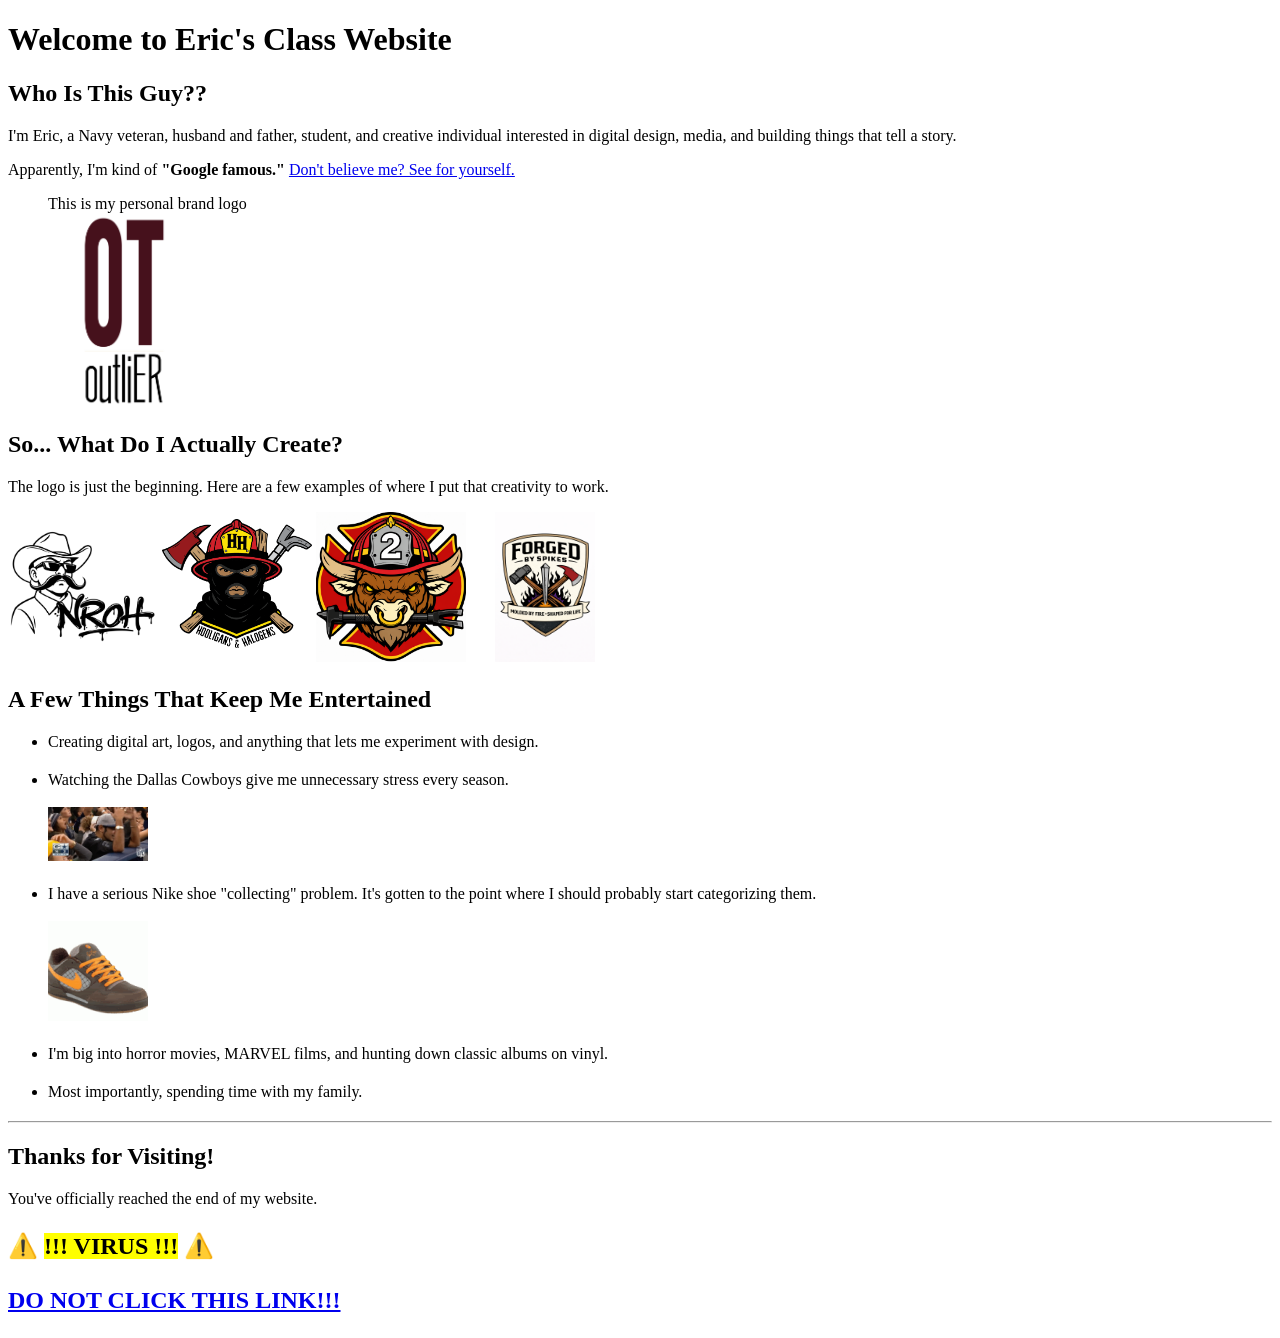
==== index.html @ 25658594 "Complete class website" ====
<!DOCTYPE html>
<html lang="en">
<head>
    <meta charset="UTF-8">
    <meta name="viewport" content="width=device-width, initial-scale=1.0">
    <title>Eric's Class Website</title>
</head>
<body>
    <h1>Welcome to Eric's Class Website</h1>
    <h2>Who Is This Guy??</h2>
    <p>
    I'm Eric, a Navy veteran, husband and father, student, and creative individual interested in
    digital design, media, and building things that tell a story.</p>
    <p>
    Apparently, I'm kind of <b>"Google famous."</b>
    <a href="https://www.google.com/search?q=eric+rodriguez+uss+ronald+reagan&sca_esv=1379721b97f6ee50&hl=en&authuser=0&udf=257&sxsrf=APpeQntDG_QIq1Jeu7VeWQ39nDUlf33qbQ:1788908751935&ei=z5Sgat2fOIeq0PEP9L7OsA8&biw=1358&bih=636&ved=2ahUKEwidw8a1jOCWAxUHFTQIHXSfE_YQ4dUDegQIBhAN&uact=5&oq=eric+rodriguez+uss+ronald+reagan&gs_lp=[base64]&sclient=gws-wiz-img&udm=2" target="_blank">
        Don't believe me? See for yourself.
    </a>
    </p>
    <figure>
    <figcaption>This is my personal brand logo</figcaption>

    <img src="images/outlier-logo.png"
         alt="Eric's personal brand logo"
         width="150">
</figure>

<h2>So... What Do I Actually Create?</h2>

<p>
    The logo is just the beginning. Here are a few examples
    of where I put that creativity to work.
</p>

<img src="images/nroh-sticker.png"
     alt="NROH sticker design"
     style="width: 150px; height: 150px; object-fit: contain;">

<img src="images/hooligans-logo.png"
     alt="Halogens & Hooligans podcast logo"
     style="width: 150px; height: 150px; object-fit: contain;">

<img src="images/station-logo.png"
     alt="Station 2 FD logo"
     style="width: 150px; height: 150px; object-fit: contain;">

<img src="images/forged-logo.png"
     alt="Forged by Spikes company logo"
     style="width: 150px; height: 150px; object-fit: contain;">

<h2>A Few Things That Keep Me Entertained</h2>

<ul>
    <li style="margin-bottom: 20px;">
    Creating digital art, logos, and anything that lets me experiment with design.
</li>

    <li style="margin-bottom: 20px;">
        Watching the Dallas Cowboys give me unnecessary stress every season.
        <br><br>

        <img src="images/cowboys-reaction.gif"
             alt="My reaction to watching the Dallas Cowboys"
             width="100">
    </li>

    <li style="margin-bottom: 20px;">
    I have a serious Nike shoe "collecting" problem. It's gotten to the
    point where I should probably start categorizing them.
    <br><br>

    <img src="images/nike-problem.gif"
         alt="My Nike shoe collecting problem"
         width="100">
</li>

    <li style="margin-bottom: 20px;">
        I'm big into horror movies, MARVEL films, and hunting down
        classic albums on vinyl.
    </li>

    <li style="margin-bottom: 20px;">
        Most importantly, spending time with my family.
    </li>
</ul>
    <hr>

    <h2>Thanks for Visiting!</h2>

    <p>
        You've officially reached the end of my website.
    </p>

    <p style="font-size: 24px;">
        ⚠️ <mark><b>!!! VIRUS !!!</b></mark> ⚠️
        <br><br>

        <a href="https://vlipsy.com/clips/nwbQ9bDF" target="_blank">
            <b>DO NOT CLICK THIS LINK!!!</b>
        </a>
</body>
</html>
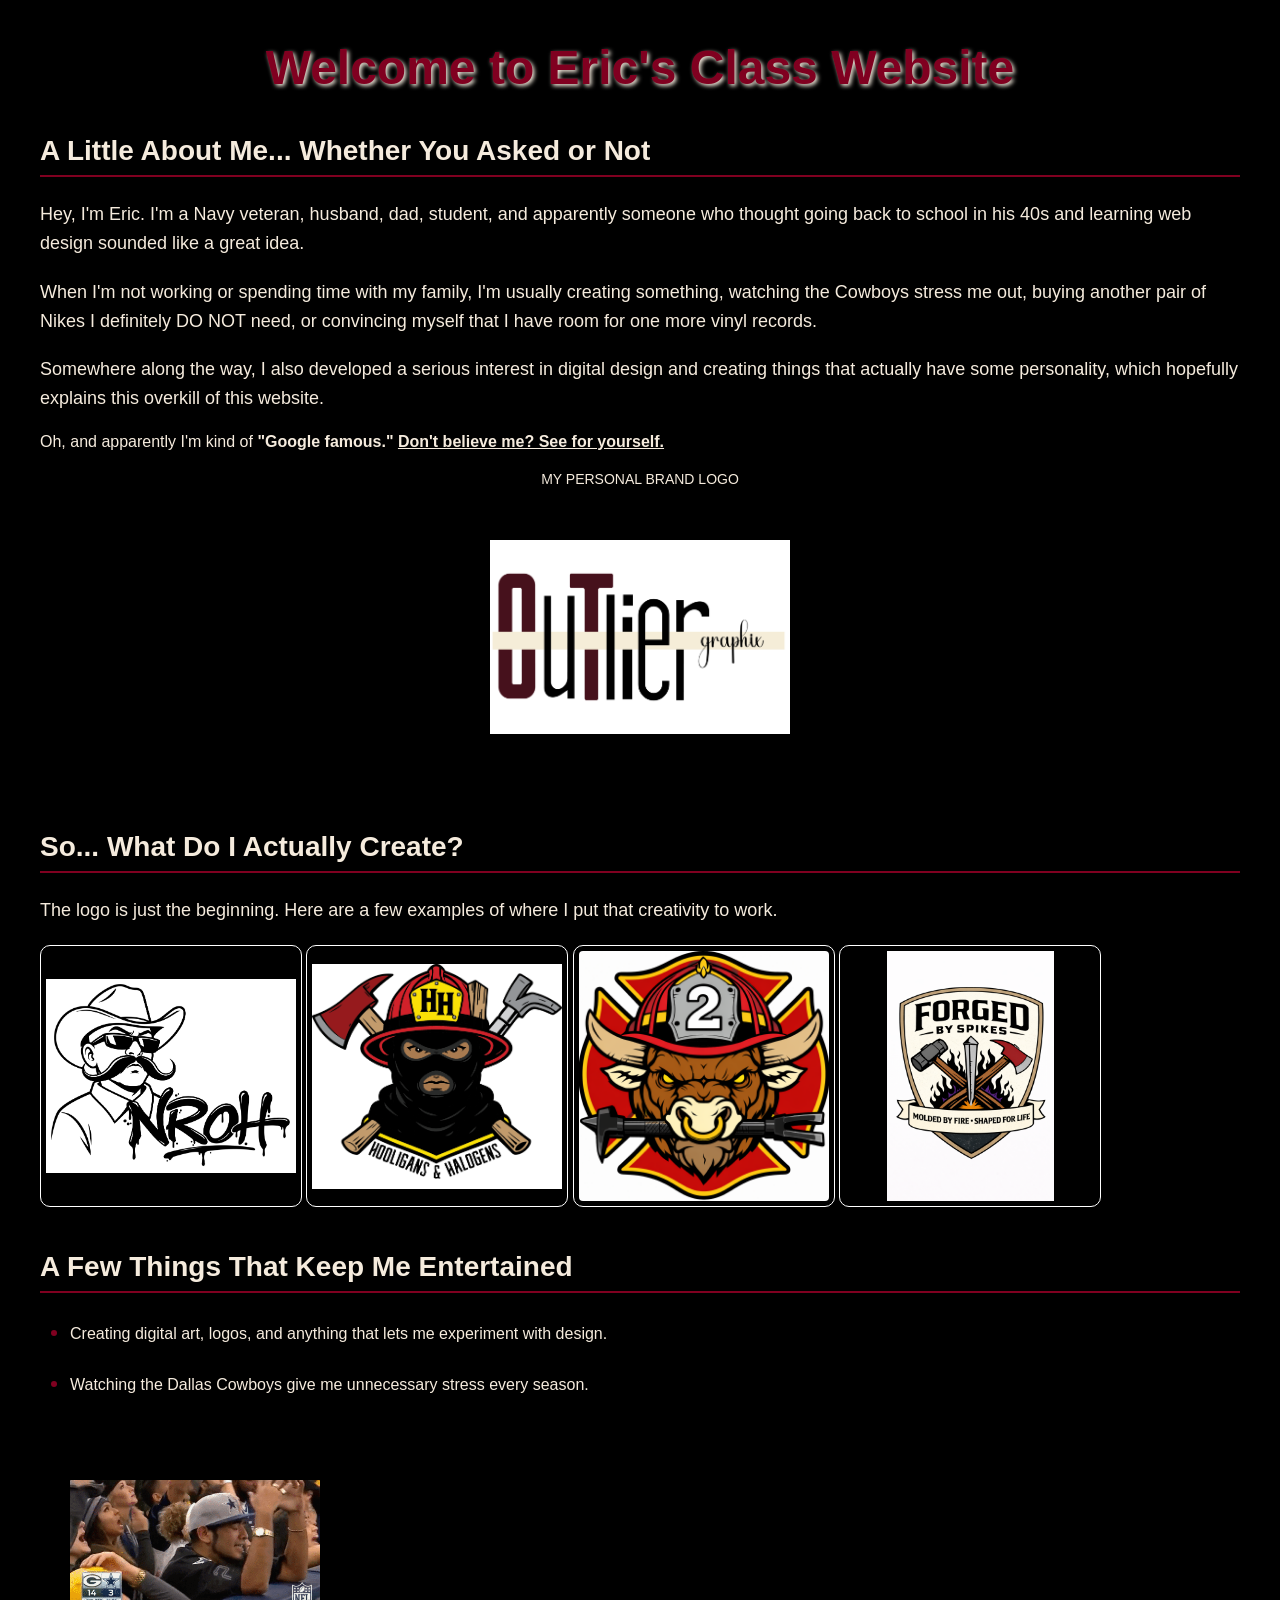
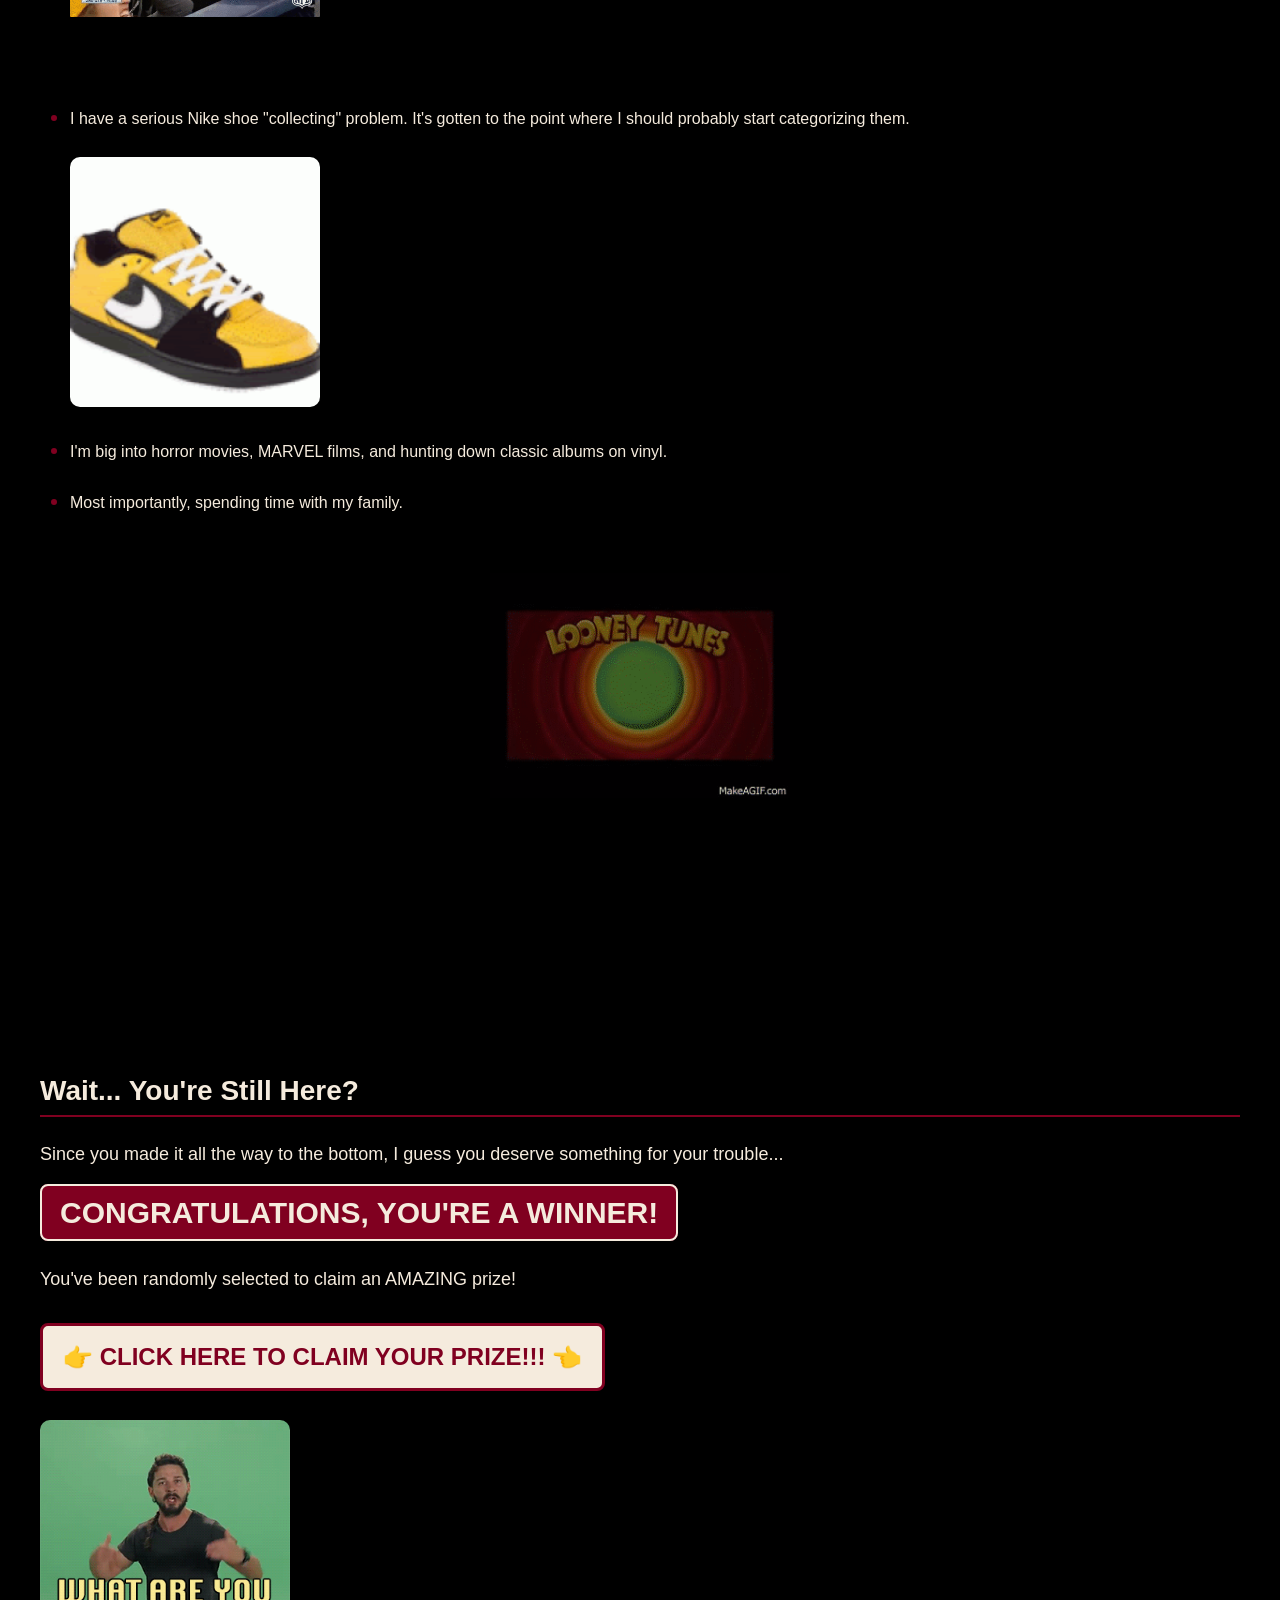
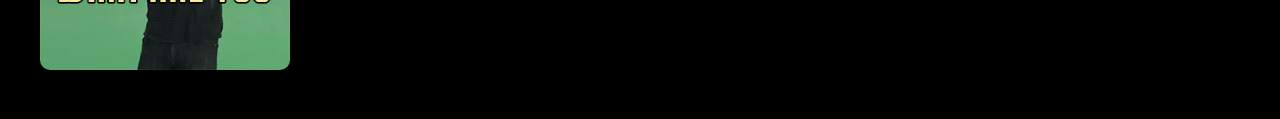
==== commit c27eba63: "Style website with CSS" ====
--- a/index.html
+++ b/index.html
@@ -4,25 +4,41 @@
     <meta charset="UTF-8">
     <meta name="viewport" content="width=device-width, initial-scale=1.0">
     <title>Eric's Class Website</title>
+    <link rel="stylesheet" href="style.css">
 </head>
 <body>
     <h1>Welcome to Eric's Class Website</h1>
-    <h2>Who Is This Guy??</h2>
-    <p>
-    I'm Eric, a Navy veteran, husband and father, student, and creative individual interested in
-    digital design, media, and building things that tell a story.</p>
-    <p>
-    Apparently, I'm kind of <b>"Google famous."</b>
+    <h2>A Little About Me... Whether You Asked or Not</h2>
+
+<p>
+    Hey, I'm Eric. I'm a Navy veteran, husband, dad, student, and apparently
+    someone who thought going back to school in his 40s and learning web design sounded
+    like a great idea.
+</p>
+
+<p>
+    When I'm not working or spending time with my family, I'm usually creating
+    something, watching the Cowboys stress me out, buying another pair of Nikes
+    I definitely DO NOT need, or convincing myself that I have room for
+    one more vinyl records.
+</p>
+
+<p>
+    Somewhere along the way, I also developed a serious interest in
+    digital design and creating things that actually have some
+    personality, which hopefully explains this overkill of this website.
+</p>
+    Oh, and apparently I'm kind of <b>"Google famous."</b>
     <a href="https://www.google.com/search?q=eric+rodriguez+uss+ronald+reagan&sca_esv=1379721b97f6ee50&hl=en&authuser=0&udf=257&sxsrf=APpeQntDG_QIq1Jeu7VeWQ39nDUlf33qbQ:1788908751935&ei=z5Sgat2fOIeq0PEP9L7OsA8&biw=1358&bih=636&ved=2ahUKEwidw8a1jOCWAxUHFTQIHXSfE_YQ4dUDegQIBhAN&uact=5&oq=eric+rodriguez+uss+ronald+reagan&gs_lp=[base64]&sclient=gws-wiz-img&udm=2" target="_blank">
         Don't believe me? See for yourself.
     </a>
     </p>
     <figure>
-    <figcaption>This is my personal brand logo</figcaption>
+    <figcaption>MY PERSONAL BRAND LOGO</figcaption>
 
-    <img src="images/outlier-logo.png"
-         alt="Eric's personal brand logo"
-         width="150">
+    <img src="images/brand-logo.png"
+     alt="Eric's personal brand logo">
+
 </figure>
 
 <h2>So... What Do I Actually Create?</h2>
@@ -34,69 +50,78 @@
 
 <img src="images/nroh-sticker.png"
      alt="NROH sticker design"
-     style="width: 150px; height: 150px; object-fit: contain;">
+     >
 
 <img src="images/hooligans-logo.png"
      alt="Halogens & Hooligans podcast logo"
-     style="width: 150px; height: 150px; object-fit: contain;">
+     >
 
 <img src="images/station-logo.png"
      alt="Station 2 FD logo"
-     style="width: 150px; height: 150px; object-fit: contain;">
+     >
 
 <img src="images/forged-logo.png"
      alt="Forged by Spikes company logo"
-     style="width: 150px; height: 150px; object-fit: contain;">
+     >
 
 <h2>A Few Things That Keep Me Entertained</h2>
 
 <ul>
-    <li style="margin-bottom: 20px;">
+    <li>
     Creating digital art, logos, and anything that lets me experiment with design.
 </li>
 
-    <li style="margin-bottom: 20px;">
+    <li>
         Watching the Dallas Cowboys give me unnecessary stress every season.
         <br><br>
 
         <img src="images/cowboys-reaction.gif"
              alt="My reaction to watching the Dallas Cowboys"
-             width="100">
+             >
     </li>
 
-    <li style="margin-bottom: 20px;">
+    <li>
     I have a serious Nike shoe "collecting" problem. It's gotten to the
     point where I should probably start categorizing them.
     <br><br>
 
     <img src="images/nike-problem.gif"
          alt="My Nike shoe collecting problem"
-         width="100">
+         >
 </li>
 
-    <li style="margin-bottom: 20px;">
+    <li>
         I'm big into horror movies, MARVEL films, and hunting down
         classic albums on vinyl.
     </li>
 
-    <li style="margin-bottom: 20px;">
+    <li>
         Most importantly, spending time with my family.
     </li>
 </ul>
-    <hr>
+<figure>
+    <img src="images/porky-pig.gif" alt="That's all folks ending">
+</figure>
+<br><br><br><br><br><br><br><br><br><br>
+    <h2>Wait... You're Still Here?
+</h2>
 
-    <h2>Thanks for Visiting!</h2>
+<p>
+    Since you made it all the way to the bottom,
+    I guess you deserve something for your trouble...
+</p>
+<p>
+    <mark><b>CONGRATULATIONS, YOU'RE A WINNER!</b></mark>
+    <br><br>
+    You've been randomly selected to claim an AMAZING prize!
+    <br><br>
+    <a href="https://vlipsy.com/clips/nwbQ9bDF" target="_blank">
+    <b>👉 CLICK HERE TO CLAIM YOUR PRIZE!!! 👈</b>
+</a>
+<br><br>
 
-    <p>
-        You've officially reached the end of my website.
-    </p>
-
-    <p style="font-size: 24px;">
-        ⚠️ <mark><b>!!! VIRUS !!!</b></mark> ⚠️
-        <br><br>
-
-        <a href="https://vlipsy.com/clips/nwbQ9bDF" target="_blank">
-            <b>DO NOT CLICK THIS LINK!!!</b>
-        </a>
+<img src="images/do-it.gif"
+     alt="What are you waiting for? Do it!">
+</p>
 </body>
 </html>
--- a/style.css
+++ b/style.css
@@ -0,0 +1,110 @@
+
+h1 { color: #800020;
+    font-size: 48px;
+    text-align: center;
+text-shadow: 2px 2px 4px #F5EBDD; }
+body {
+    background-color: black;
+    color: #F5EBDD;
+    font-family: Arial, Helvetica, sans-serif;
+    margin: 40px;
+    
+    max-width: 1200px;
+}
+h2 {
+    color: #F5EBDD;
+    font-size: 28px;
+    border-bottom: 2px solid #800020;
+    padding-bottom: 8px;
+    margin-top: 40px;
+}
+p {
+    font-size: 18px;
+    line-height: 1.6;
+    margin-bottom: 20px;
+}
+a {
+    color: #F5EBDD;
+    font-weight: bold;
+    text-decoration: underline;
+}
+a:hover {
+    color: #800020;
+}
+img {
+    width: 150px;
+    height: 150px;
+    object-fit: contain;
+    border-radius: 8px;
+}
+img[src="images/nroh-sticker.png"],
+img[src="images/hooligans-logo.png"],
+img[src="images/station-logo.png"],
+img[src="images/forged-logo.png"] {
+    border: 1px solid white;
+    padding: 5px;
+}
+img:hover {
+    opacity: 0.8;
+}
+figure img {
+    width: 300px;
+    height: 300px;
+}
+ul {
+    line-height: 1.6;
+    padding-left: 30px;
+}
+
+li {
+    margin-bottom: 20px;
+}
+li::marker {
+    color: #800020;
+    font-size: 20px;
+}
+figure {
+    margin: 15px;
+    text-align: center;
+}
+figcaption {
+    color: #F5EBDD;
+    font-size: 14px;
+    margin-top: 8px;
+}
+p {
+    font-size: 18px;
+    line-height: 1.6;
+    margin-bottom: 20px;
+}
+mark {
+    background-color: #800020;
+    color: #F5EBDD;
+    font-size: 30px;
+    font-weight: bold;
+    padding: 10px 18px;
+    border: 2px solid #F5EBDD;
+    border-radius: 8px;
+}
+a b {
+    font-size: 24px;
+}
+a b {
+    display: inline-block;
+    font-size: 24px;
+    background-color: #F5EBDD;
+    color: #800020;
+    padding: 12px 20px;
+    border: 3px solid #800020;
+    border-radius: 8px;
+}
+a b:hover {
+    background-color: #800020;
+    color: #F5EBDD;
+}
+img {
+    width: 250px;
+    height: 250px;
+    object-fit: contain;
+    border-radius: 10px;
+}
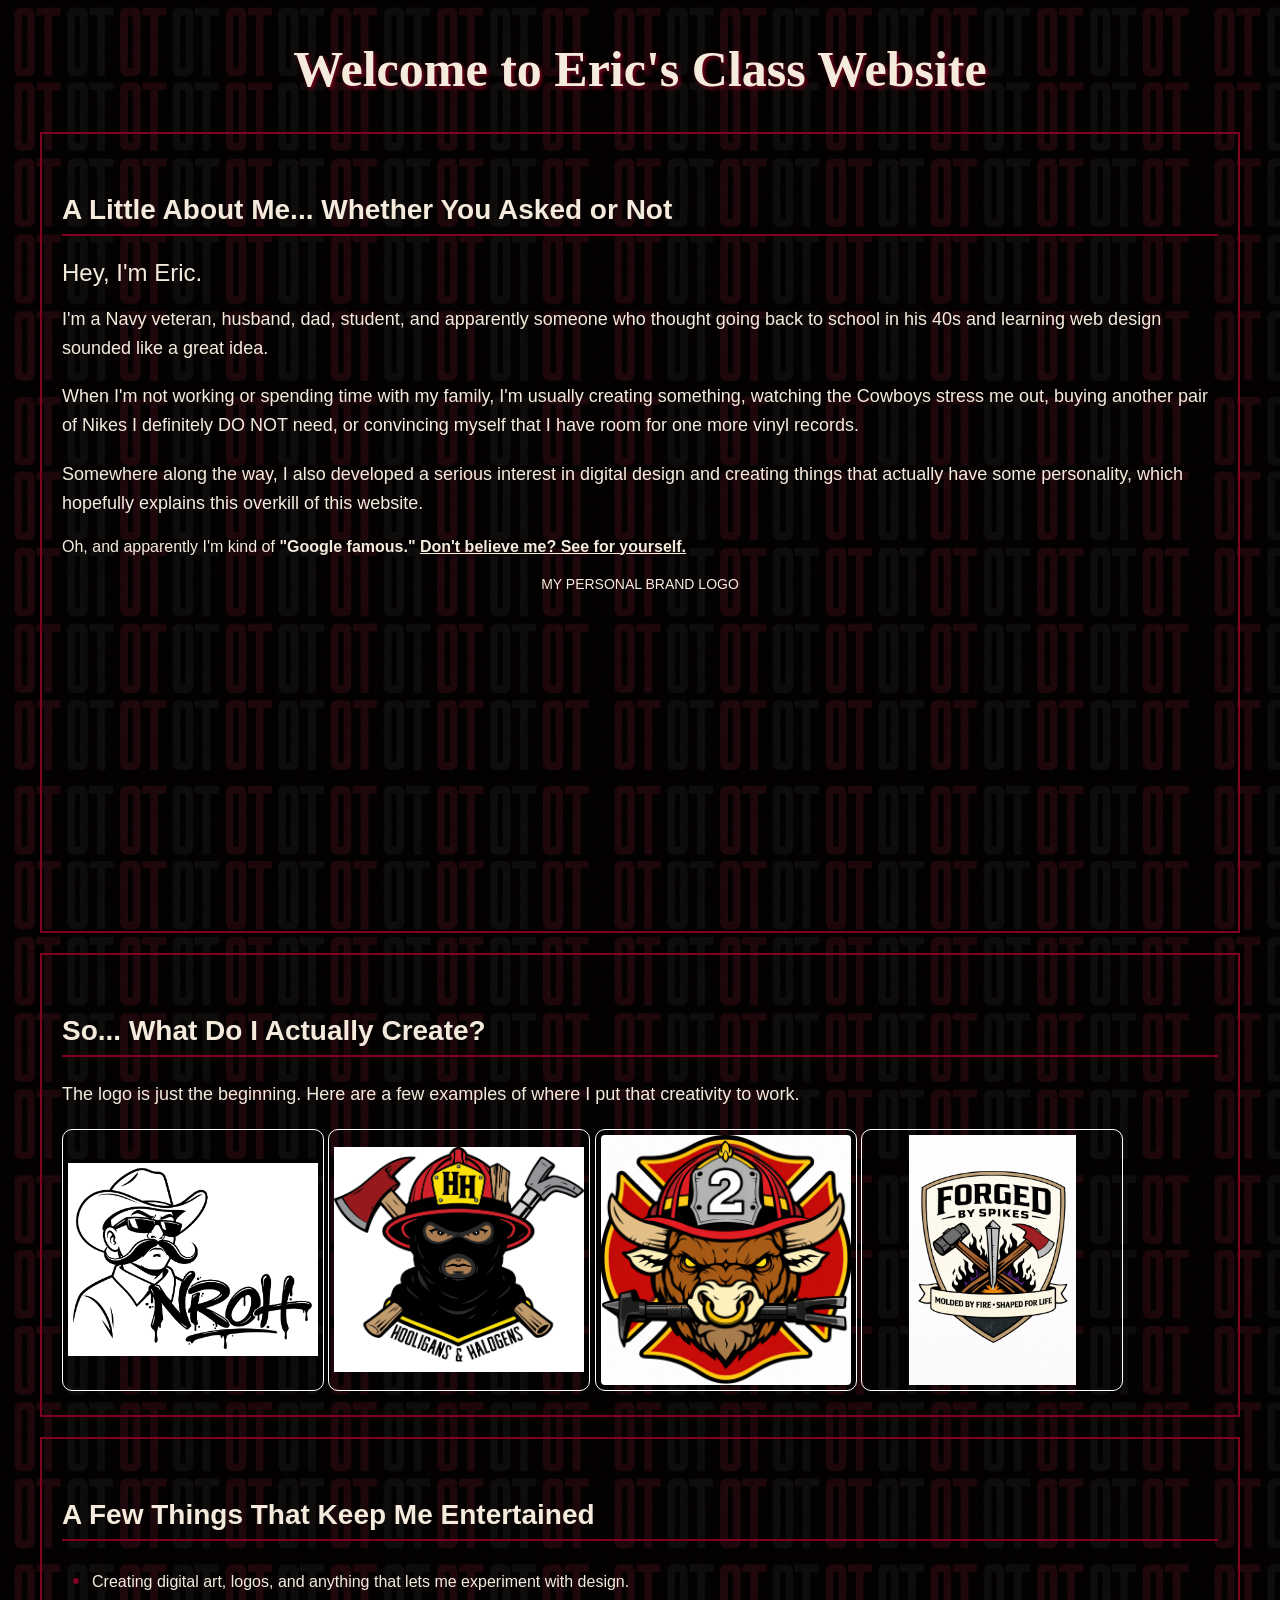
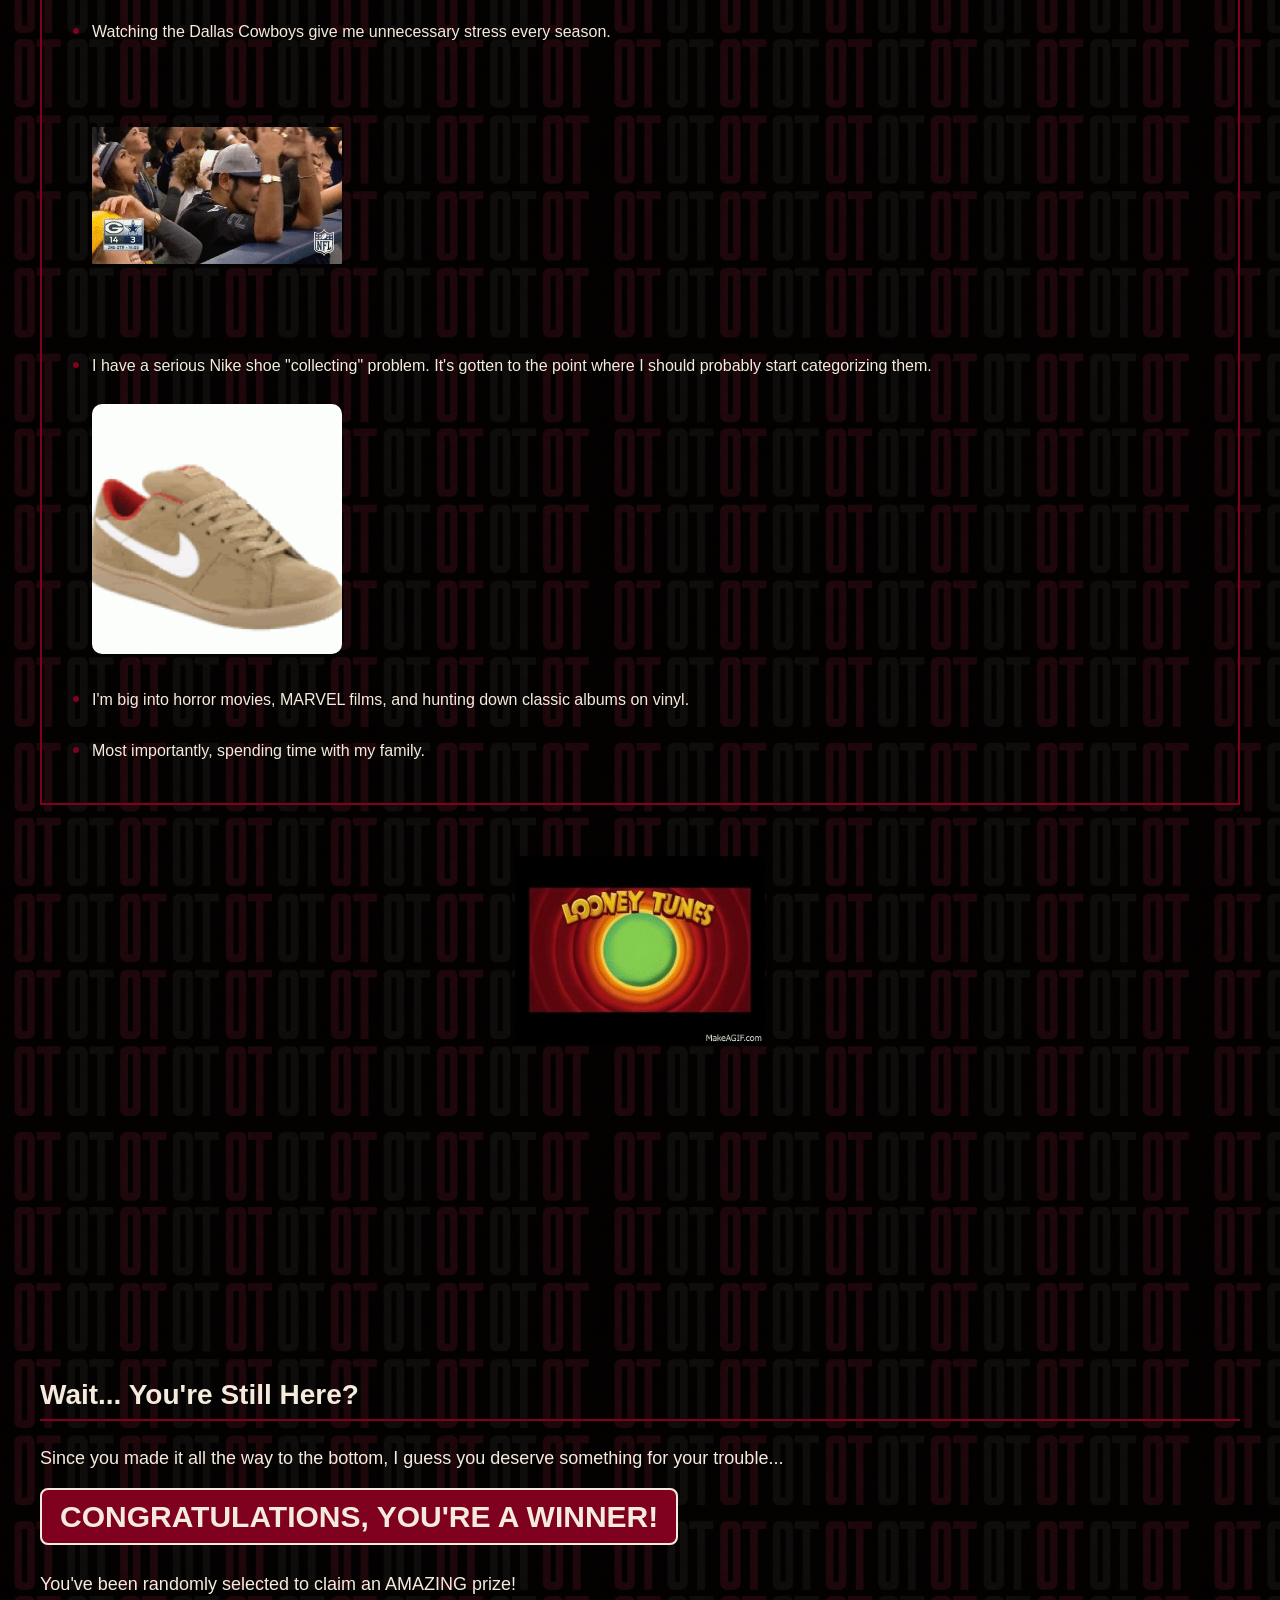
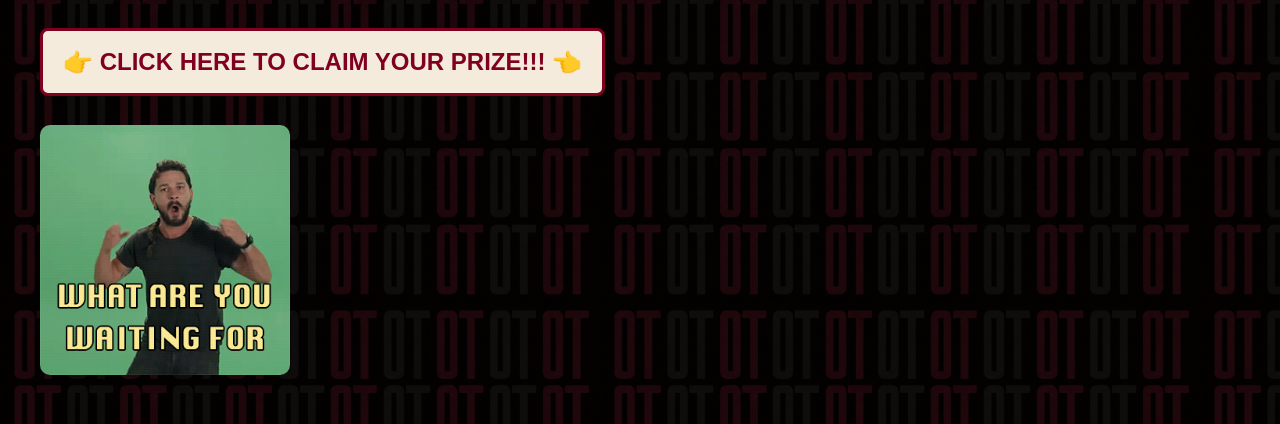
==== commit ce74557e: "Complete Exercise 3 and update site design" ====
--- a/index.html
+++ b/index.html
@@ -8,12 +8,15 @@
 </head>
 <body>
     <h1>Welcome to Eric's Class Website</h1>
+ <div>
     <h2>A Little About Me... Whether You Asked or Not</h2>
 
+    <div id="intro-line">Hey, I'm Eric.</div>
+
 <p>
-    Hey, I'm Eric. I'm a Navy veteran, husband, dad, student, and apparently
-    someone who thought going back to school in his 40s and learning web design sounded
-    like a great idea.
+    I'm a Navy veteran, husband, dad, student, and apparently
+    someone who thought going back to school in his 40s and learning web design
+    sounded like a great idea.
 </p>
 
 <p>
@@ -32,15 +35,16 @@
     <a href="https://www.google.com/search?q=eric+rodriguez+uss+ronald+reagan&sca_esv=1379721b97f6ee50&hl=en&authuser=0&udf=257&sxsrf=APpeQntDG_QIq1Jeu7VeWQ39nDUlf33qbQ:1788908751935&ei=z5Sgat2fOIeq0PEP9L7OsA8&biw=1358&bih=636&ved=2ahUKEwidw8a1jOCWAxUHFTQIHXSfE_YQ4dUDegQIBhAN&uact=5&oq=eric+rodriguez+uss+ronald+reagan&gs_lp=[base64]&sclient=gws-wiz-img&udm=2" target="_blank">
         Don't believe me? See for yourself.
     </a>
-    </p>
-    <figure>
+</p>
+ <figure>
     <figcaption>MY PERSONAL BRAND LOGO</figcaption>
 
-    <img src="images/brand-logo.png"
-     alt="Eric's personal brand logo">
-
+    <video autoplay muted loop playsinline>
+        <source src="images/brand-logo-animation.mp4" type="video/mp4">
+    </video>
 </figure>
-
+</div>
+<div>
 <h2>So... What Do I Actually Create?</h2>
 
 <p>
@@ -48,24 +52,25 @@
     of where I put that creativity to work.
 </p>
 
-<img src="images/nroh-sticker.png"
-     alt="NROH sticker design"
-     >
+<img class="project-image"
+     src="images/nroh-sticker.png"
+     alt="NROH sticker design">
 
-<img src="images/hooligans-logo.png"
-     alt="Halogens & Hooligans podcast logo"
-     >
+<img class="project-image"
+     src="images/hooligans-logo.png"
+     alt="Halogens & Hooligans podcast logo">
 
-<img src="images/station-logo.png"
-     alt="Station 2 FD logo"
-     >
+<img class="project-image"
+     src="images/station-logo.png"
+     alt="Station 2 FD logo">
 
-<img src="images/forged-logo.png"
-     alt="Forged by Spikes company logo"
-     >
+<img class="project-image"
+     src="images/forged-logo.png"
+     alt="Forged by Spikes company logo">
+</div>
+<div id="bullet-list">
 
-<h2>A Few Things That Keep Me Entertained</h2>
-
+    <h2>A Few Things That Keep Me Entertained</h2>
 <ul>
     <li>
     Creating digital art, logos, and anything that lets me experiment with design.
@@ -99,10 +104,12 @@
         Most importantly, spending time with my family.
     </li>
 </ul>
+</div>
+<div id="porky-gif">
 <figure>
     <img src="images/porky-pig.gif" alt="That's all folks ending">
 </figure>
-<br><br><br><br><br><br><br><br><br><br>
+</div>
     <h2>Wait... You're Still Here?
 </h2>
 
--- a/style.css
+++ b/style.css
@@ -1,10 +1,16 @@
 
-h1 { color: #800020;
-    font-size: 48px;
+h1 {
+    color: #F5EBDD;
+    font-size: 50px;
     text-align: center;
-text-shadow: 2px 2px 4px #F5EBDD; }
+    font-family: Georgia, "Times New Roman", serif;
+    text-shadow: 2px 2px 4px #800020; 
+}
 body {
     background-color: black;
+    background-image: url("images/OT_texture.png");
+    background-size: 600px auto;
+    background-repeat: repeat;
     color: #F5EBDD;
     font-family: Arial, Helvetica, sans-serif;
     margin: 40px;
@@ -17,11 +23,6 @@
     border-bottom: 2px solid #800020;
     padding-bottom: 8px;
     margin-top: 40px;
-}
-p {
-    font-size: 18px;
-    line-height: 1.6;
-    margin-bottom: 20px;
 }
 a {
     color: #F5EBDD;
@@ -37,19 +38,17 @@
     object-fit: contain;
     border-radius: 8px;
 }
-img[src="images/nroh-sticker.png"],
-img[src="images/hooligans-logo.png"],
-img[src="images/station-logo.png"],
-img[src="images/forged-logo.png"] {
+.project-image {
     border: 1px solid white;
     padding: 5px;
 }
 img:hover {
     opacity: 0.8;
 }
-figure img {
+figure video {
     width: 300px;
     height: 300px;
+    object-fit: contain;
 }
 ul {
     line-height: 1.6;
@@ -87,9 +86,6 @@
     border-radius: 8px;
 }
 a b {
-    font-size: 24px;
-}
-a b {
     display: inline-block;
     font-size: 24px;
     background-color: #F5EBDD;
@@ -108,3 +104,20 @@
     object-fit: contain;
     border-radius: 10px;
 }
+#intro-line {
+    font: 24px Arial, Times New Roman, sans-serif;
+    margin-bottom: 15px;
+    border: none;
+    padding: 0;
+}
+#porky-gif {
+    text-align: center;
+    margin-bottom: 300px;
+    border: none;
+    padding: 0;
+}
+div {
+    border: 2px solid #800020;
+    margin-bottom: 20px;
+    padding: 20px;
+}
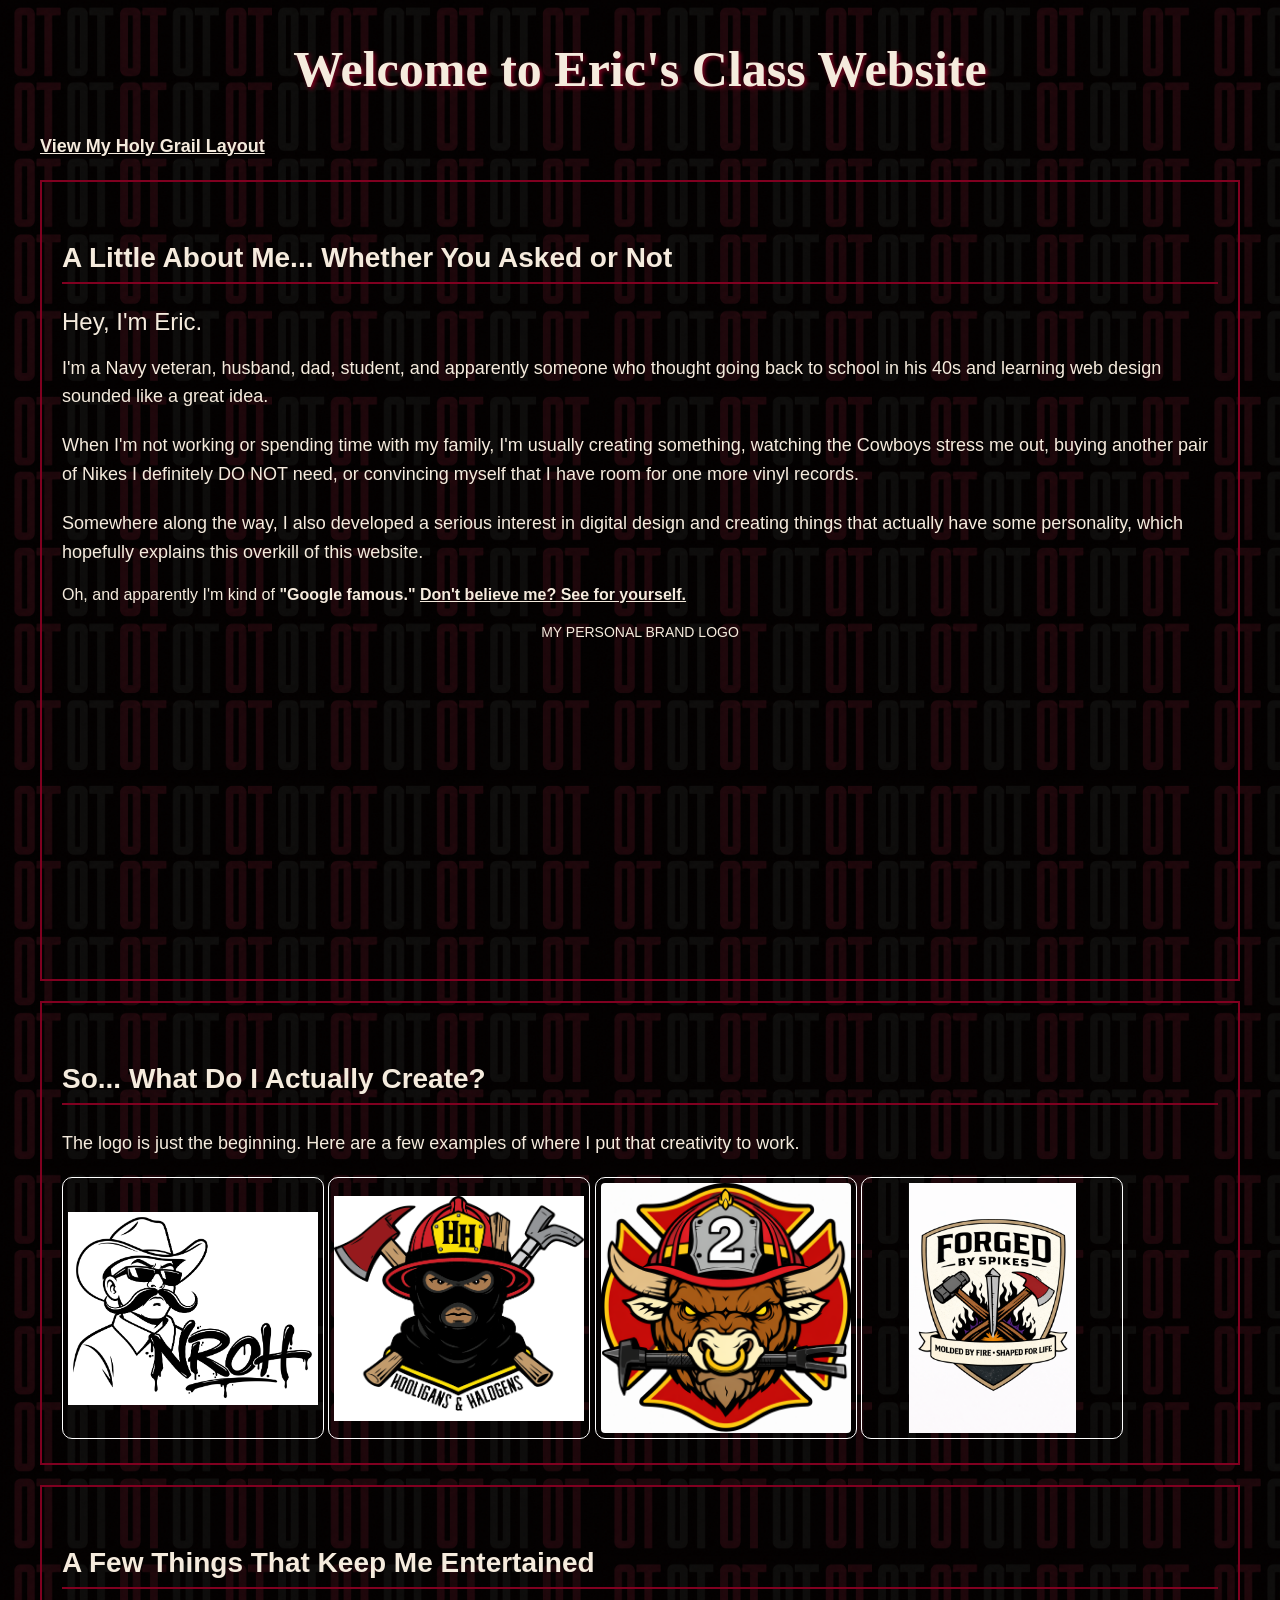
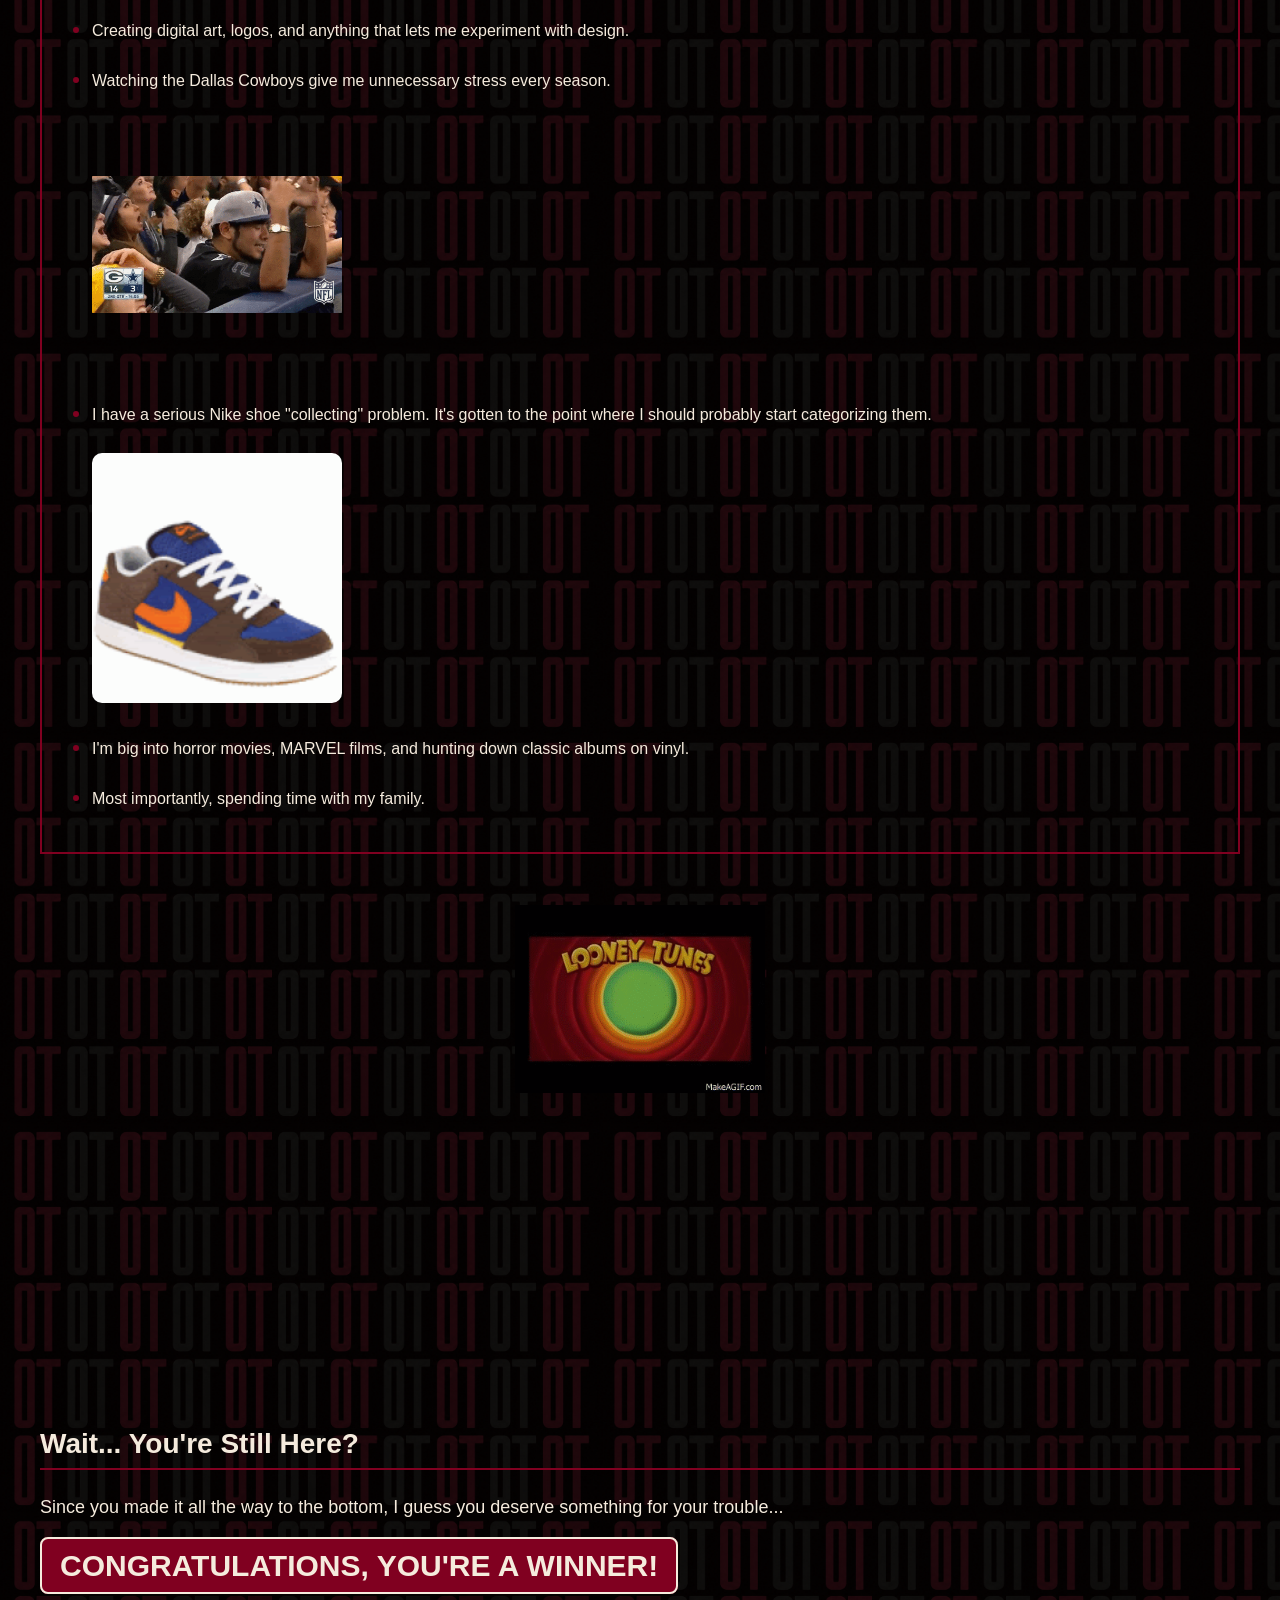
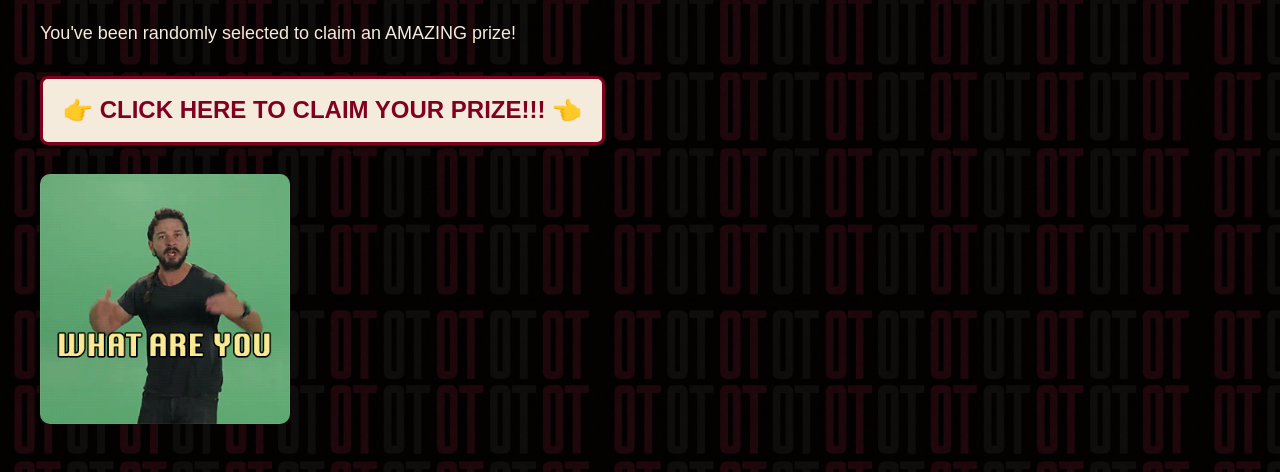
==== commit dcec73f6: "Complete Holy Grail layout exercise" ====
--- a/index.html
+++ b/index.html
@@ -8,6 +8,9 @@
 </head>
 <body>
     <h1>Welcome to Eric's Class Website</h1>
+    <p>
+    <a href="holy-grail.html">View My Holy Grail Layout</a>
+</p>
  <div>
     <h2>A Little About Me... Whether You Asked or Not</h2>
 
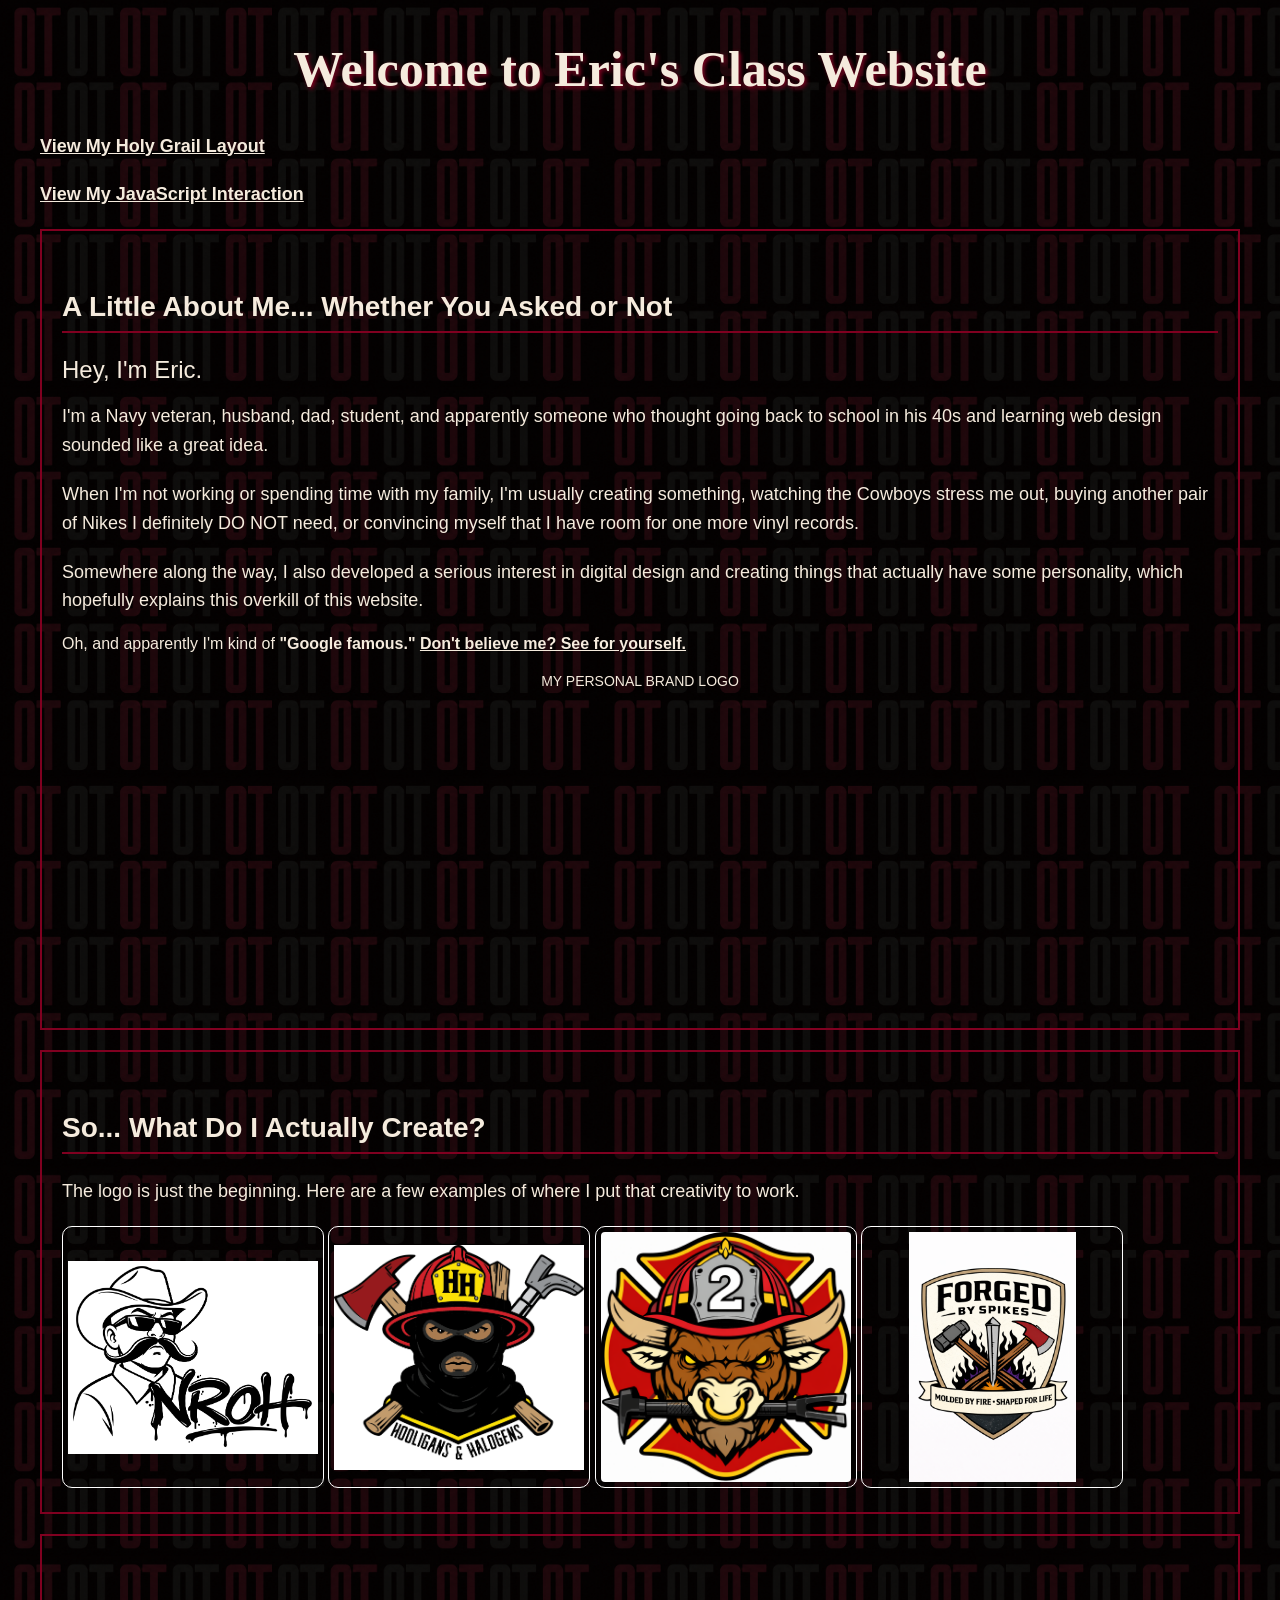
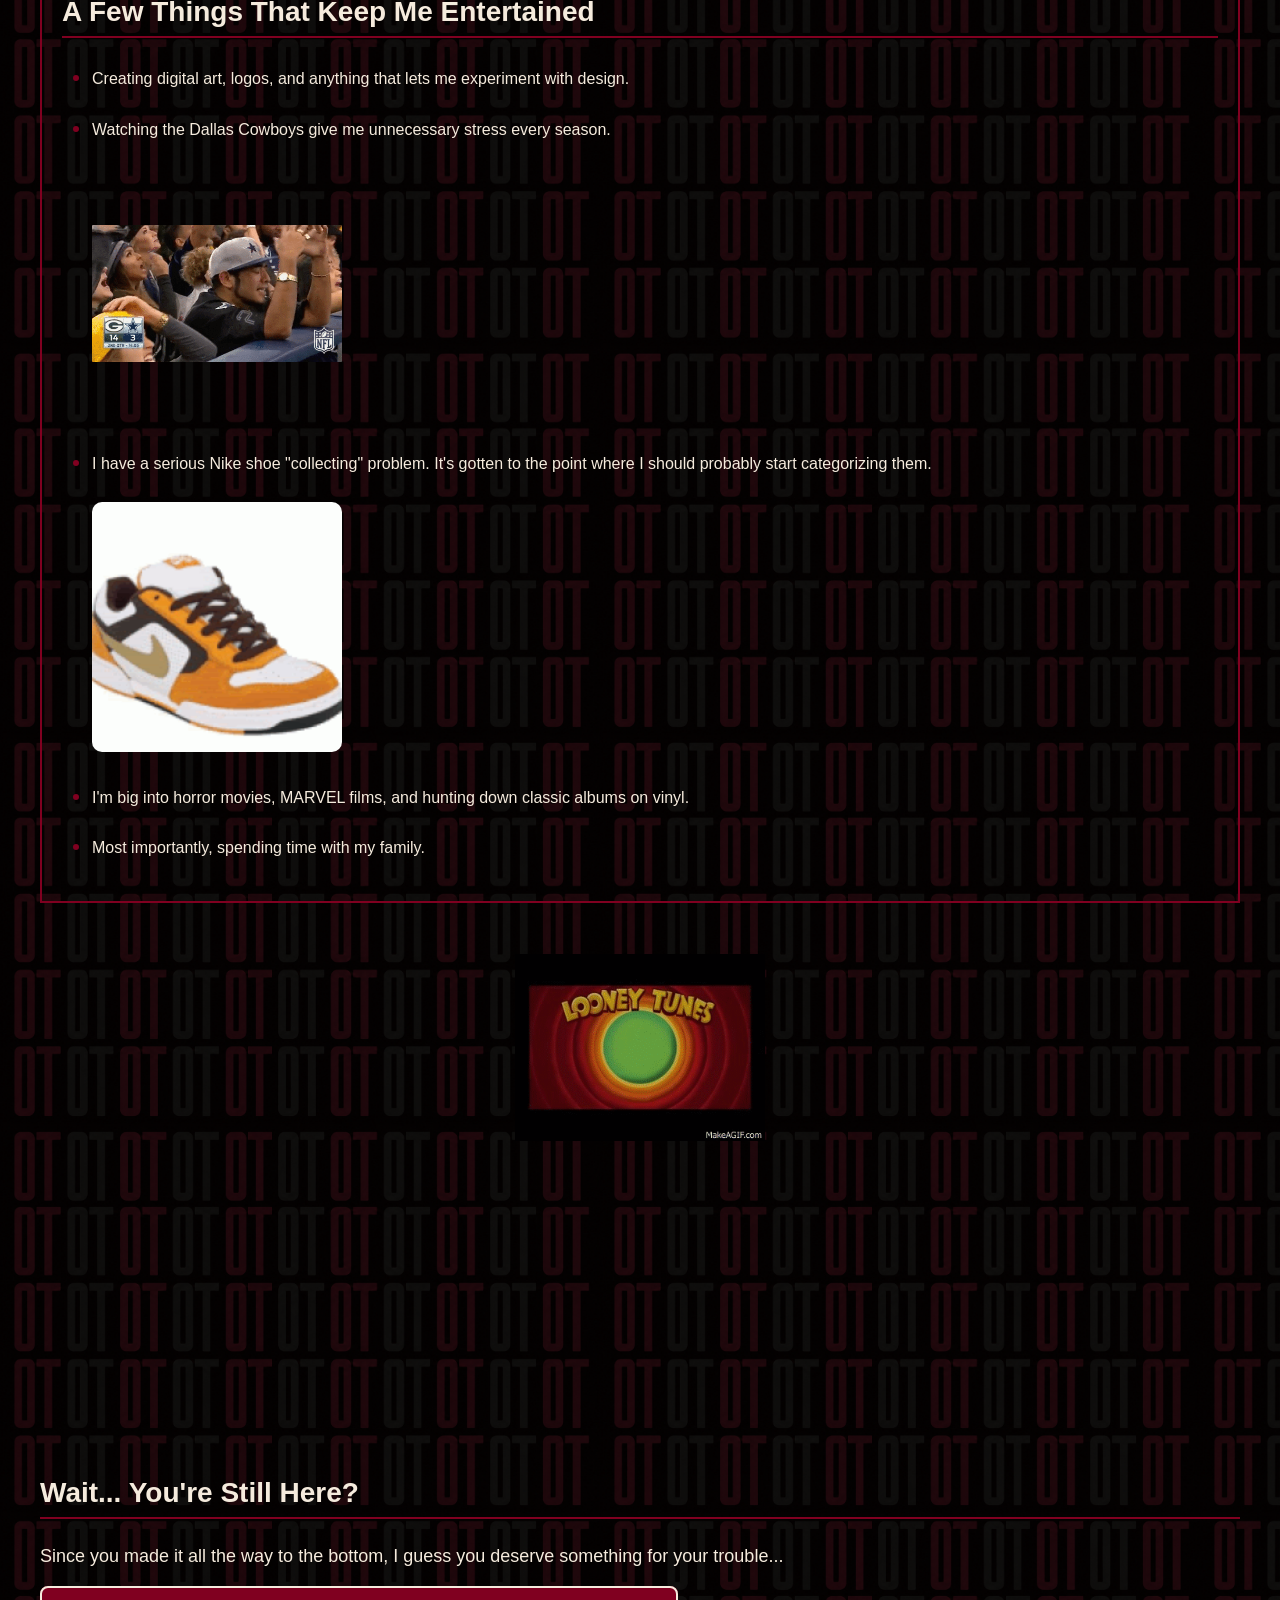
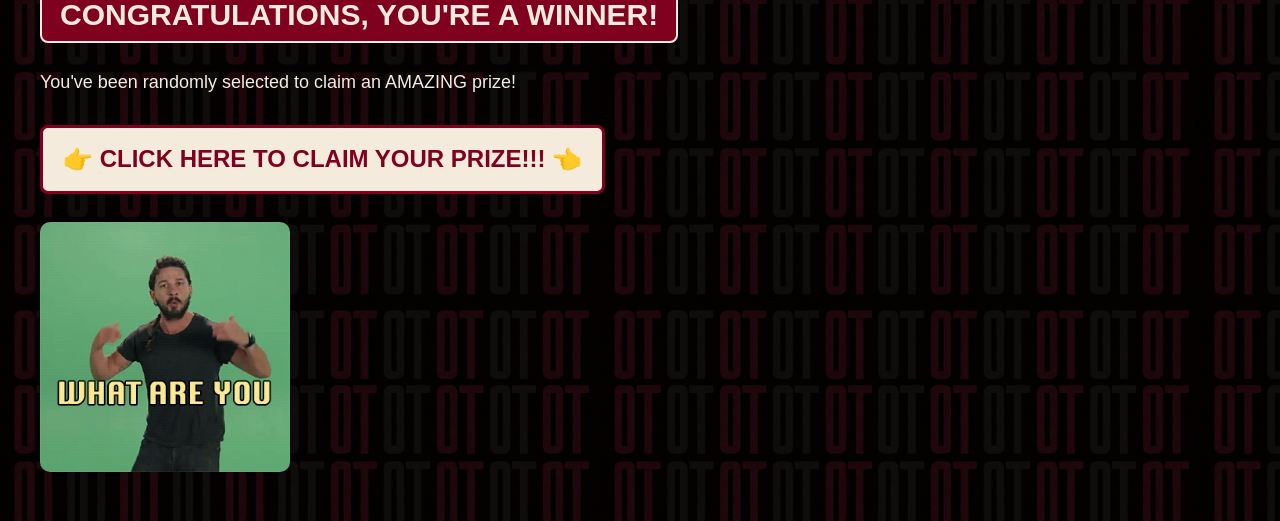
==== commit 10e720ce: "Complete JavaScript interaction exercise" ====
--- a/index.html
+++ b/index.html
@@ -10,6 +10,9 @@
     <h1>Welcome to Eric's Class Website</h1>
     <p>
     <a href="holy-grail.html">View My Holy Grail Layout</a>
+    <p>
+    <a href="interaction.html">View My JavaScript Interaction</a>
+</p>
 </p>
  <div>
     <h2>A Little About Me... Whether You Asked or Not</h2>
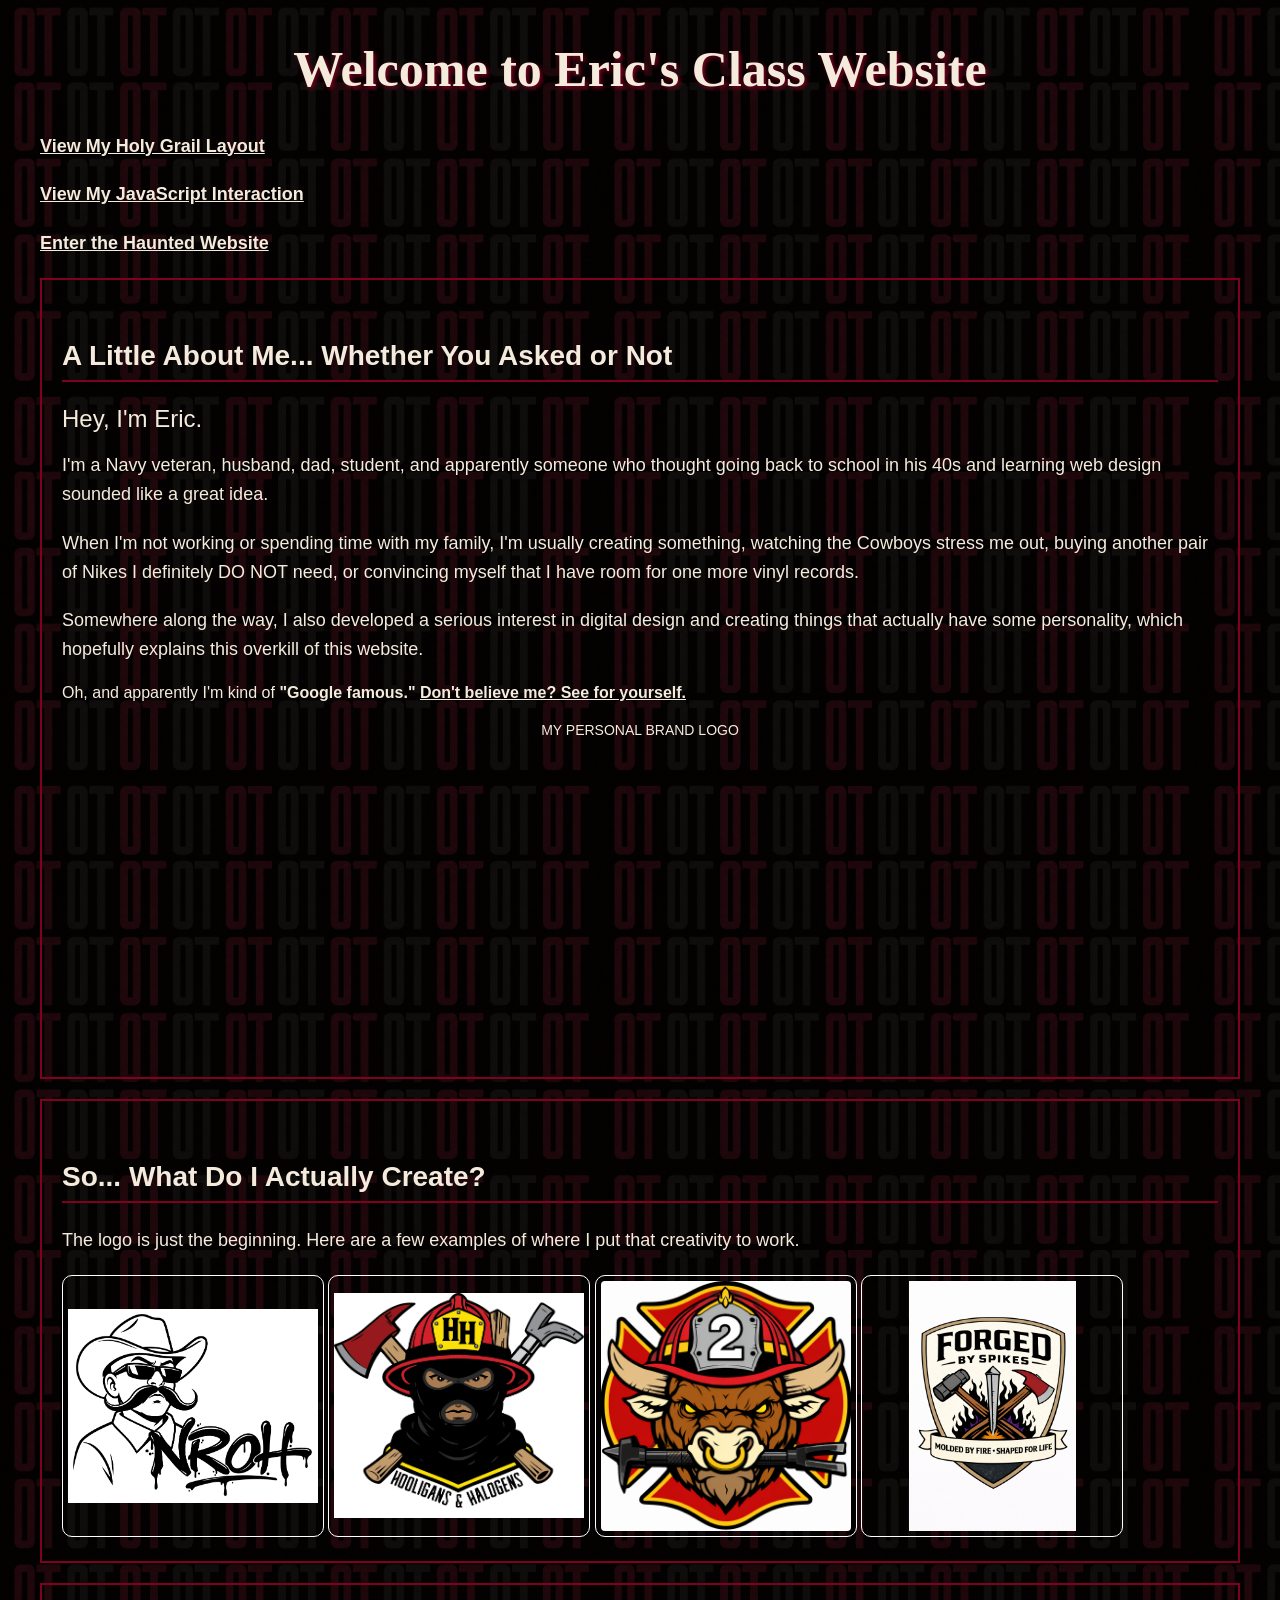
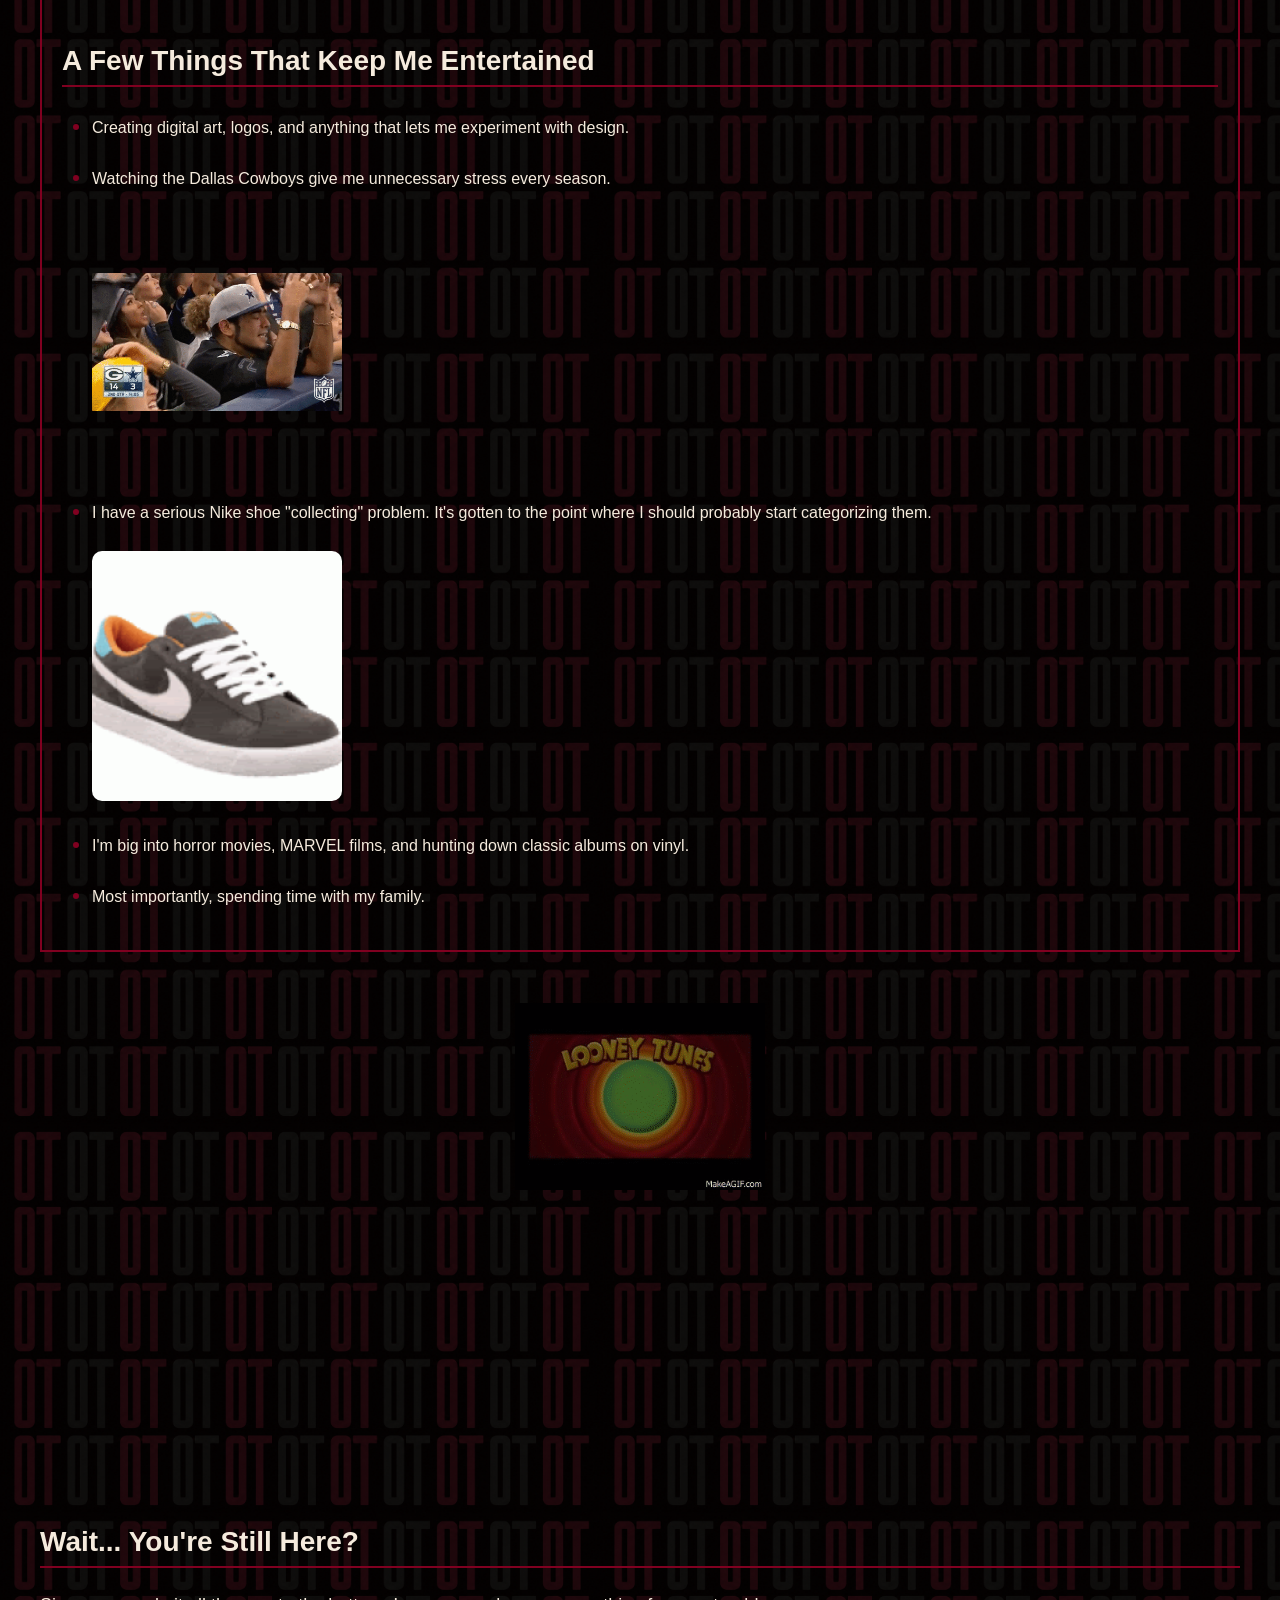
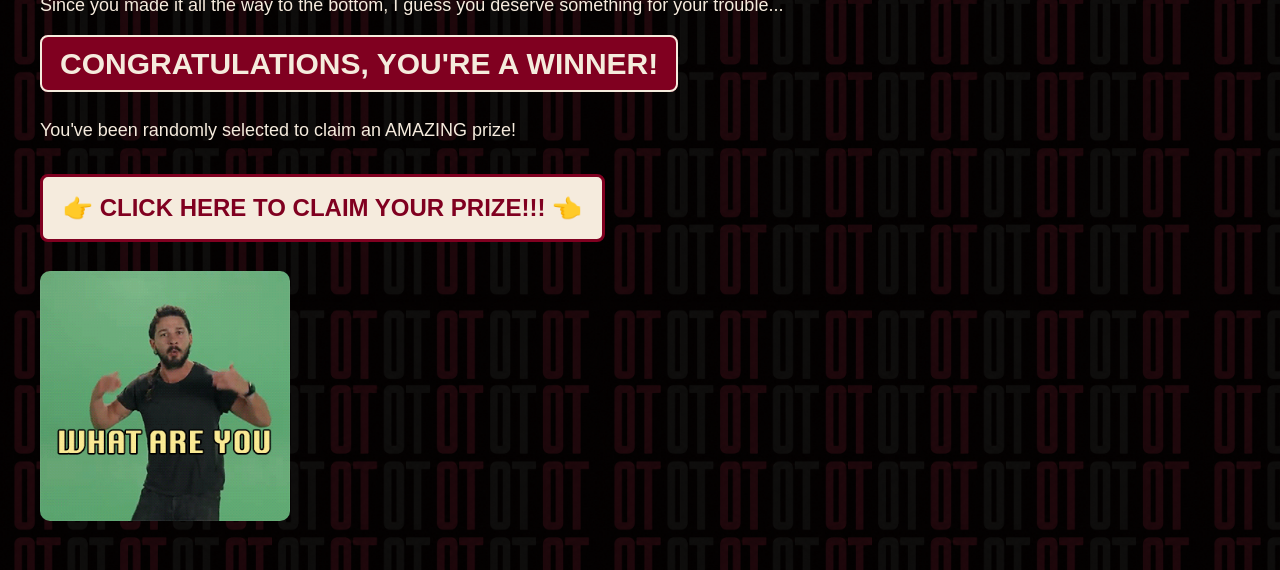
==== commit 16a94d5a: "Complete AI JavaScript extra credit" ====
--- a/index.html
+++ b/index.html
@@ -12,6 +12,9 @@
     <a href="holy-grail.html">View My Holy Grail Layout</a>
     <p>
     <a href="interaction.html">View My JavaScript Interaction</a>
+</p>
+<p>
+    <a href="haunted.html">Enter the Haunted Website</a>
 </p>
 </p>
  <div>
